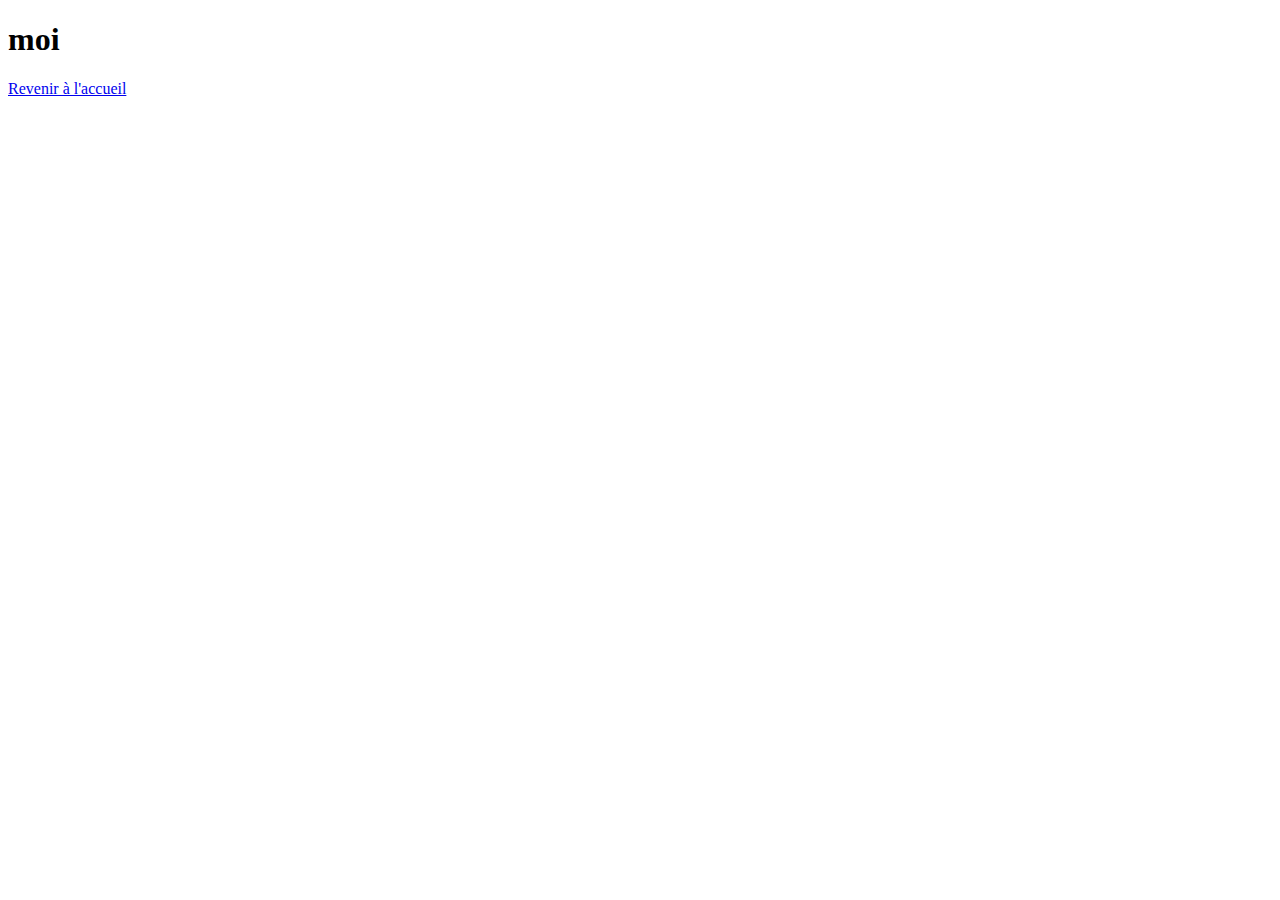
==== moi.html @ 547a6e57 "version responsive" ====
<!DOCTYPE html>
<html lang="en">
<head>
    <meta charset="UTF-8">
    <meta http-equiv="X-UA-Compatible" content="IE=edge">
    <meta name="viewport" content="width=device-width, initial-scale=1.0">
    <title>Document</title>
</head>
<body>
    <h1>moi</h1>
    <a href="index.html">Revenir à l'accueil</a>
</body>
</html>
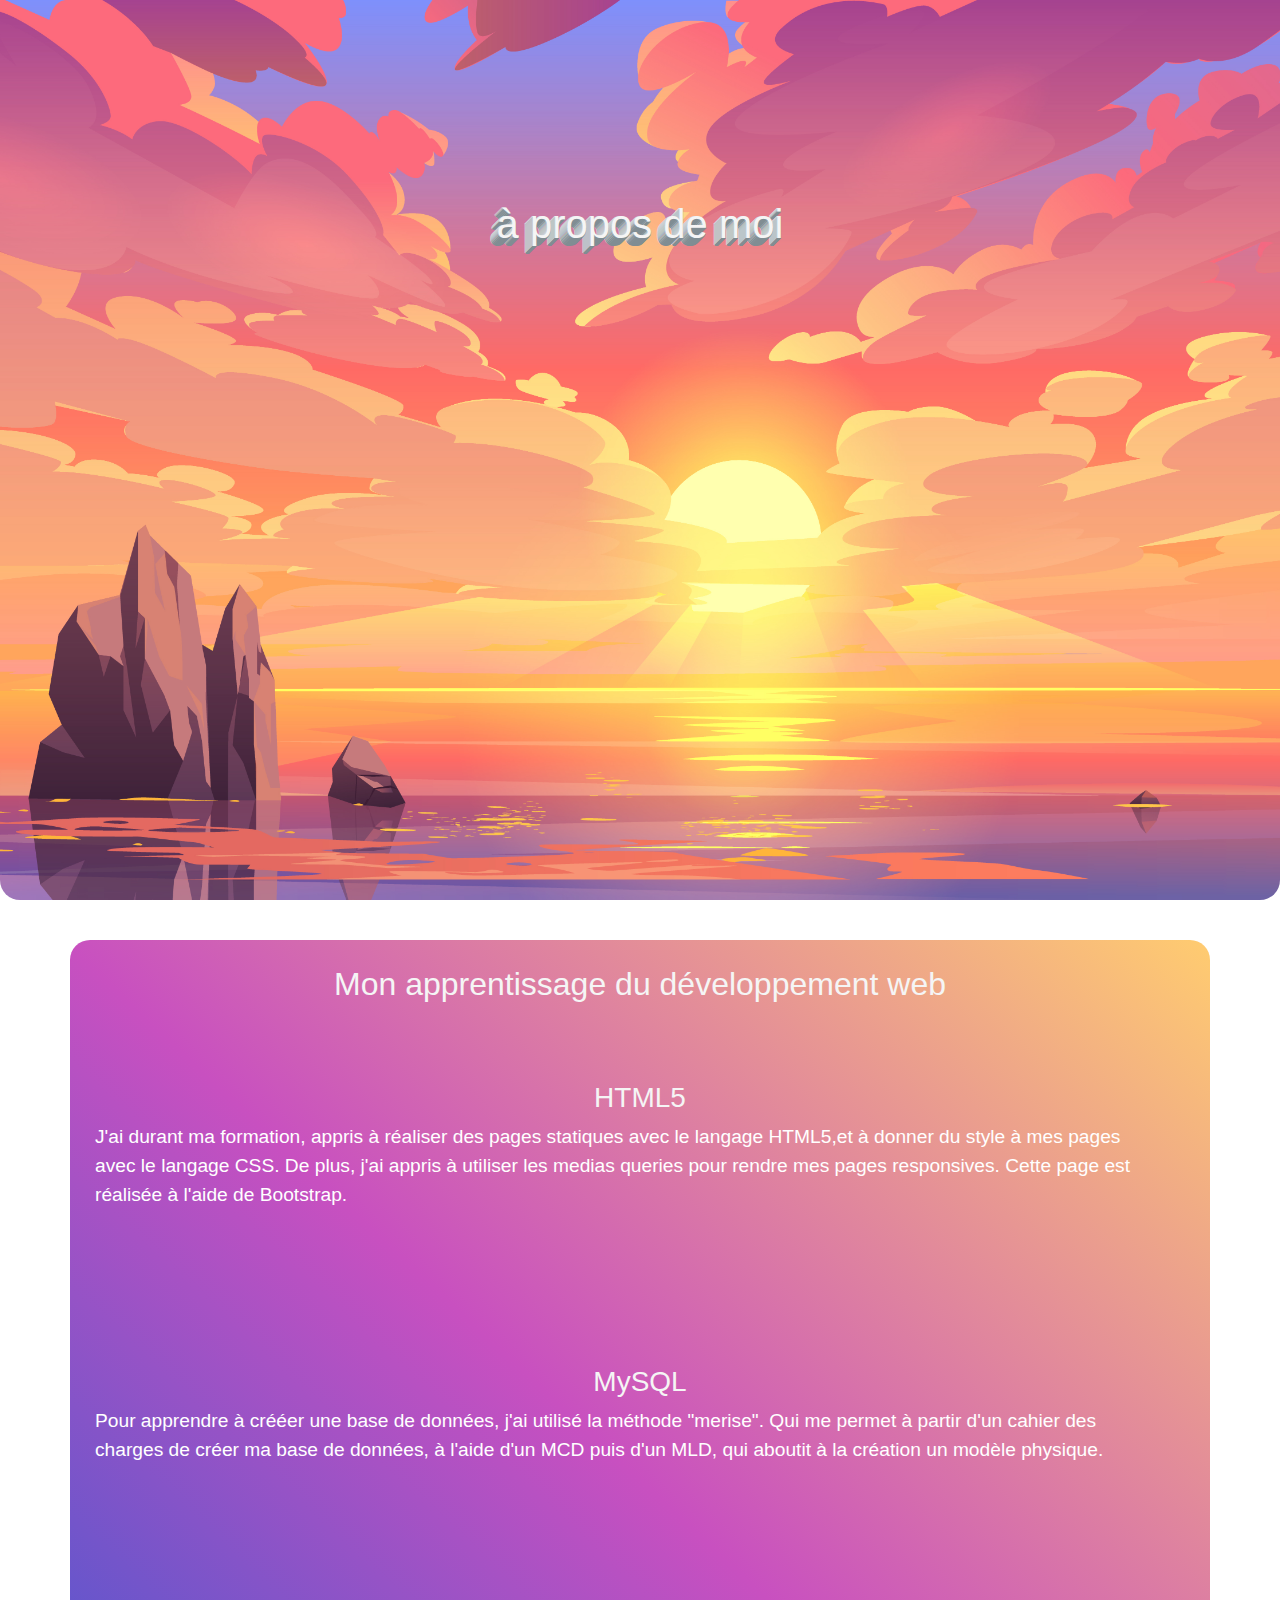
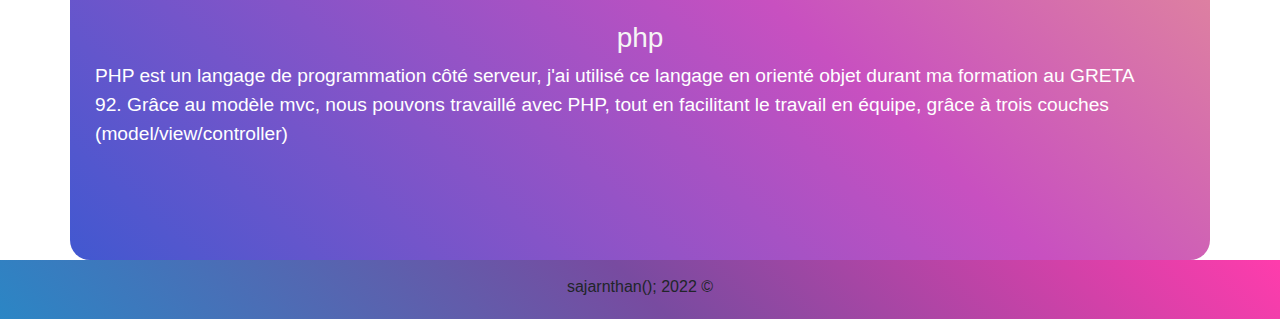
==== commit c55f43ce: "sunset" ====
--- a/moi.html
+++ b/moi.html
@@ -1,13 +1,86 @@
 <!DOCTYPE html>
-<html lang="en">
+<html lang="fr">
 <head>
     <meta charset="UTF-8">
-    <meta http-equiv="X-UA-Compatible" content="IE=edge">
-    <meta name="viewport" content="width=device-width, initial-scale=1.0">
-    <title>Document</title>
+    <meta name="viewport" content="width=device-width, initial-scale=1.0 user-scalable=no">
+
+    <title>Bienvenue sur ma page</title>
+
+    <link rel="stylesheet" href="style.css">
+    <link rel="stylesheet" href="bootstrap.css">
+
 </head>
 <body>
-    <h1>moi</h1>
-    <a href="index.html">Revenir à l'accueil</a>
+
+    <header class="header">
+        <nav class="navbar navbar-expand-sm bg-success fixed-top">
+            <div class="collapse navbar-collapse">
+                <a href="index.html" class="nav-item"><img src="./media/cv.png" alt=""></a>
+                <a href="#" class="nav-item nav-link">Moi</a>
+                <a href="contact.html" class="nav-item nav-link">Me contacter</a>
+            </div>
+        </nav>
+        <h1>à propos de moi</h1>
+    </header>
+
+    <main>
+        <div class="container">
+        <div class="row">
+
+            <div class="col-lg-12" id="leftPart">
+
+            <h2>Mon apprentissage du développement web</h2>
+
+            <div class="row elements">
+
+                <div class="col-sm-12">
+                    <h3>HTML5</h3>
+                    <p>J'ai durant ma formation, appris à réaliser des pages statiques avec le langage HTML5,et à donner du style à mes pages avec le langage CSS. De plus, j'ai appris à utiliser les medias queries pour rendre mes pages responsives. Cette page est réalisée à l'aide de Bootstrap.</p>
+
+                </div>
+            </div>
+
+            <div class="row elements">
+
+                <div class="col-sm-12">
+                    <h3>MySQL</h3>
+                    <p>Pour apprendre à crééer une base de données, j'ai utilisé la méthode "merise". Qui me permet à partir d'un cahier des charges de créer ma base de données, à l'aide d'un MCD puis d'un MLD, qui aboutit à la création un modèle physique.</p>
+
+                </div>
+            </div>
+
+            <div class="row elements">
+
+                <div class="col-sm-12">
+                    <h3>php</h3>
+                    <p>PHP est un langage de programmation côté serveur, j'ai utilisé ce langage en orienté objet durant ma formation au GRETA 92. Grâce au modèle mvc, nous pouvons travaillé avec PHP, tout en facilitant le travail en équipe, grâce à trois couches (model/view/controller)</p>
+
+                </div>
+            </div>
+
+        </div>  
+        
+
+
+                
+
+                </div>
+                </div>
+
+            
+
+
+              
+
+
+
+        <footer>
+            <p>sajarnthan(); 2022 ©</p>
+        </footer>
+    </main>
+
+    <script src="jquery.min.js"></script>
+    <script type="text/javascript" src="script.js"></script>
+
 </body>
-</html>+</html>
--- a/style.css
+++ b/style.css
@@ -0,0 +1,206 @@
+html{
+    scroll-behavior: smooth;
+    /* permet de scroller la page de manière plus lente */
+}
+
+h2, h3, .nav-item, #transition, footer{
+    text-align: center;
+    
+    /* centrer mes éléments */
+}
+
+.collapse{
+    margin-left: 4%;
+}
+.nav-item{
+    color: white;
+    font-weight: bold;
+    padding-right: 45px;
+}
+
+.header{
+    /* l'image ne se repete pas et est centré sur la page 
+    prend 100% de la hauteur de l'écran */
+    background: url(./media/main.jpg)no-repeat 50% 50%;
+    background-size: cover;
+    height:100vh;
+    border-radius: 0px 0px 20px 20px;
+    margin-bottom: 40px;
+}
+
+h1 {
+    text-align: center;
+    font-size: 5em;
+    padding: 200px 0 0 ;
+    color: #202c2d;
+    
+text-shadow: 0 1px #808d93, -1px 0 #cdd2d5, -1px 2px #808d93, -2px 1px #cdd2d5, -2px 3px #808d93, -3px 2px #cdd2d5, -3px 4px #808d93, -4px 3px #cdd2d5, -4px 5px #808d93, -5px 4px #cdd2d5, -5px 6px #808d93, -6px 5px #cdd2d5, -6px 7px #808d93, -7px 6px #cdd2d5, -7px 8px #808d93, -8px 7px #cdd2d5;
+
+    animation: titre ease 3.5s;
+}
+
+/*animation de notre titre h1*/
+
+@keyframes titre{
+    0% {
+        opacity: 0;
+        transform: translateY(180px);
+    }
+    100% {
+        opacity: 1;
+        transform: translateY(0px);
+    }
+}
+
+#leftPart{
+
+    background-color: #4158D0;
+    background-image: linear-gradient(43deg, #4158D0 0%, #C850C0 46%, #FFCC70 100%);
+    
+
+    border-radius: 20px;
+    padding: 25px;
+    
+}
+.elements {
+    padding:70px 0;
+}
+.elements img{
+    border-radius: 50%;
+    width: 200px;
+}
+.elements p{
+    font-size: 1.2em;
+    display:-webkit-box;
+    -webkit-box-orient: vertical;
+    -webkit-line-clamp: 10;
+    overflow:hidden; 
+    padding-right: 20px;
+    color:white;
+}
+
+
+/* partie droite */
+
+#rightPart{
+    background-color: #4158D0;
+    background-image: linear-gradient(43deg, #4158D0 0%, #C850C0 46%, #FFCC70 100%);
+    
+
+    border-radius:20px;
+    padding:20px;
+    padding-right: 10px;
+}
+
+.apprentissage{
+    height: 200px;
+    width: 200px;
+    margin: 20px auto;
+    text-shadow: -1px -1px 1px rgba(255,255,255,.1), 1px 1px 1px rgba(0,0,0,.5);
+}
+
+
+.apprentissage h3{
+    position: relative;
+    color: whitesmoke;
+    top: 50%;
+    transform: translateY(-50%);
+}
+
+.apprentissage:hover {
+    transform: scale(1.08);
+    opacity: 0.7;
+    transition: ease-out 0.2s;
+}
+
+.mecontacter{
+    background: rgb(238,174,174);
+    background: radial-gradient(circle, rgba(238,174,174,1) 0%, rgba(148,162,233,1) 100%);
+
+    height: 270px;
+    width: 20%;
+    min-width:350px;
+    margin: 0 auto;
+    border-radius:50%;
+    margin-bottom: 70px;
+    padding:20px;
+
+}
+ .mecontacter h3{
+    
+    padding: 70px 10px 20px 10px;
+    font-size: 1em;
+
+ }
+ .mecontacter .input-group{
+    width: 40%;
+    min-width:350px;
+    margin: 0 auto;
+ }
+
+ footer{
+    background-color: #FF3CAC;
+    background-image: linear-gradient(225deg, #FF3CAC 0%, #784BA0 50%, #2B86C5 100%);
+
+    padding: 15px 0 4px 0;
+ }
+
+.button{
+    
+    margin:auto;
+}
+
+/*************************** medias queries **************************************/
+
+@media screen and (max-width: 990px){
+    #rightPart{
+         display:flex;
+    }
+    #rightPart h2{
+        display: none;
+    }
+    .tips{
+        height:130px;
+        width:130px;
+    }
+}
+
+@media screen and (max-width: 790px) {
+    h1{
+        font-size: 3em;
+    }
+    .elements{
+        padding: 30px 0;
+    }
+
+    .elements img{
+        max-width: 140px;
+        margin-top: 40px;
+    }
+    #transition img{
+        width: 250px;
+    }
+    .apprentissage{
+        height:90px;
+        width:90px;
+    }
+
+    .apprentissage h3{
+        font-size:0.9em;
+    }
+}
+
+@media screen and (max-width: 580px){
+    .elements {
+        padding: 15px 0;
+        text-align: center;
+    }
+
+    .elements img{
+        margin-bottom: 10px;
+    }
+    nav{
+        display:none !important;
+    }
+
+}
